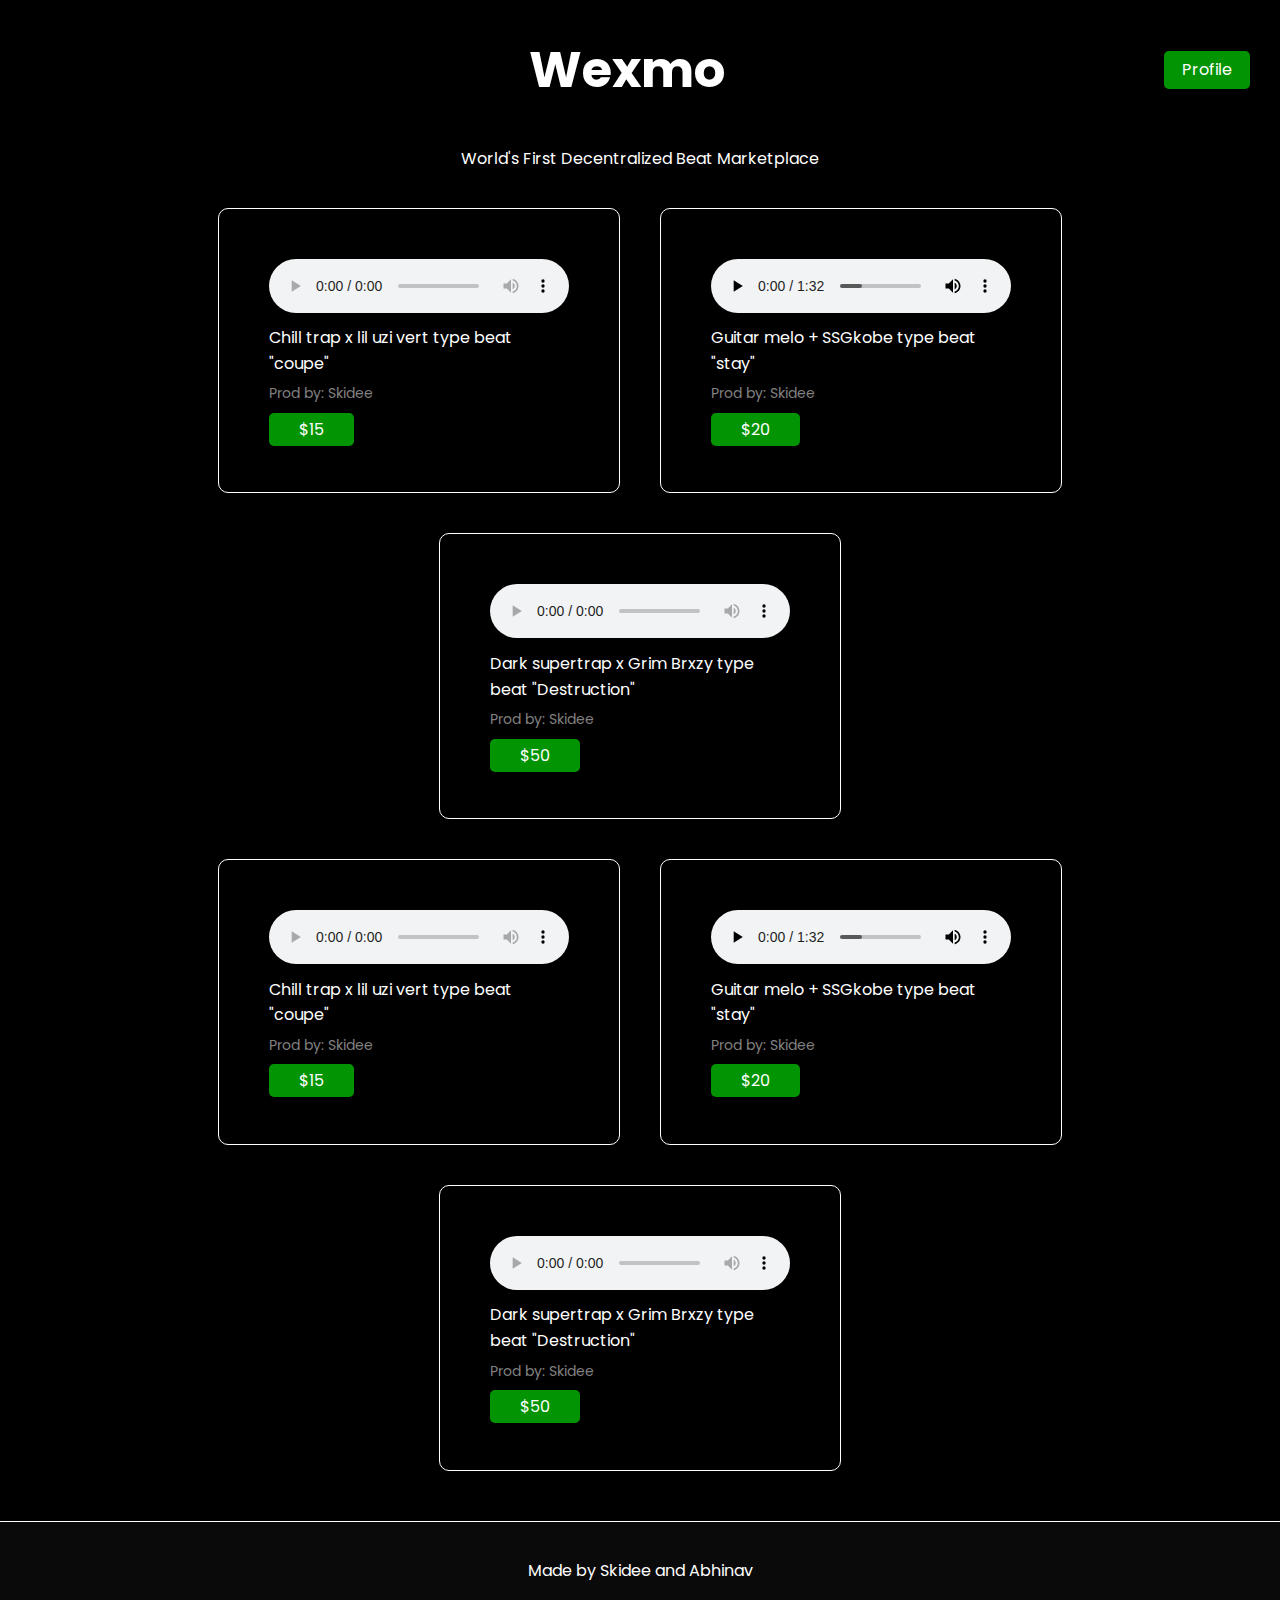
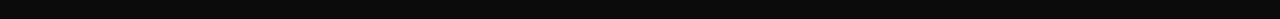
==== index.html @ 5a30f116 "wexmo at 20%" ====
<!DOCTYPE html>
<html>
<head>
    <title>Wexmo</title>
    <link rel="icon" href="favicon.png" type="image/x-icon">
    <link href="https://fonts.googleapis.com/css2?family=Poppins:wght@300;400;500&display=swap" rel="stylesheet">
    <link rel="stylesheet" type="text/css" href="styles.css">
</head>
<body>
    <header>
        <h1>Wexmo</h1>
        <a href="./login-register/index.html" class="profile-button">Profile</a>
    </header>

    <p>World's First Decentralized Beat Marketplace</p>
    
    <div class="beats-container">
        <div class="beat">
            <audio controls>
                <source src="beats/1.mp3" type="audio/mpeg">
                Your browser does not support the audio element.
            </audio>
            <div class="beat-title">Chill trap x lil uzi vert type beat "coupe"</div>
            <div class="beat-type">Prod by: Skidee</div>
            <a href="./purchase/1.html" class="buy-button" target="_blank">$15</a>
        </div>

        <div class="beat">
            <audio controls>
                <source src="beats/2.mp3" type="audio/mpeg">
                Your browser does not support the audio element.
            </audio>
            <div class="beat-title">Guitar melo + SSGkobe type beat "stay"</div>
            <div class="beat-type">Prod by: Skidee</div>
            <a href="./purchase/2.html" class="buy-button" target="_blank">$20</a>
        </div>

        <div class="beat">
            <audio controls>
                <source src="beats/3.mp3" type="audio/mpeg">
                Your browser does not support the audio element.
            </audio>
            <div class="beat-title">Dark supertrap x Grim Brxzy type beat "Destruction"</div>
            <div class="beat-type">Prod by: Skidee</div>
            <a href="./purchase/3.html" class="buy-button" target="_blank">$50</a>
        </div>
    </div>

    <div class="beats-container">
        <div class="beat">
            <audio controls>
                <source src="beats/1.mp3" type="audio/mpeg">
                Your browser does not support the audio element.
            </audio>
            <div class="beat-title">Chill trap x lil uzi vert type beat "coupe"</div>
            <div class="beat-type">Prod by: Skidee</div>
            <a href="./purchase/1.html" class="buy-button" target="_blank">$15</a>
        </div>

        <div class="beat">
            <audio controls>
                <source src="beats/2.mp3" type="audio/mpeg">
                Your browser does not support the audio element.
            </audio>
            <div class="beat-title">Guitar melo + SSGkobe type beat "stay"</div>
            <div class="beat-type">Prod by: Skidee</div>
            <a href="./purchase/2.html" class="buy-button" target="_blank">$20</a>
        </div>

        <div class="beat">
            <audio controls>
                <source src="beats/3.mp3" type="audio/mpeg">
                Your browser does not support the audio element.
            </audio>
            <div class="beat-title">Dark supertrap x Grim Brxzy type beat "Destruction"</div>
            <div class="beat-type">Prod by: Skidee</div>
            <a href="./purchase/3.html" class="buy-button" target="_blank">$50</a>
        </div>
    </div>
    
    <footer>
        <p>Made by <a href="https://github.com/HeySkidee" target="_blank">Skidee</a> and <a href="https://github.com/AbhinavXJ" target="_blank">Abhinav</a></p>
    </footer>
</body>
</html>
---- styles.css ----
body {
    margin: 0;
    padding: 0;
    font-family: 'Poppins', sans-serif;
    background-color: #000;
    color: #fff;
    text-align: center;
    line-height: 1.6;
}


header {
    display: flex;
    justify-content: space-between;
    align-items: center;
    padding: 30px 0px 20px 90px; /* Updated */
}

h1 {
    font-size: 50px;
    margin: 0;
    width: 100%; 
    display: flex; 
    justify-content: center; 
}

.profile-button {
    background-color: #029402;
    color: #fff;
    padding: 6px 18px;
    border: none;
    border-radius: 5px;
    cursor: pointer;
    margin-right: 30px;
    text-decoration: none;
}

.beats-container {
    display: flex;
    flex-wrap: wrap;
    justify-content: center;
    margin-top: 0px;

}

.beat {
    margin: 20px;
    border: 1px solid #fff;
    border-radius: 10px;
    width: 300px;
    padding: 50px;
    text-align: left;
}

.beat-title {
    font-size: 16px;
    margin: 5px 0;
}

.beat-type {
    color: grey;
    font-size: 14px;
    margin: 6px 0 12px 0;
}

.beat .buy-button {
    background-color: rgb(2, 148, 2);
    color: white;
    padding: 5px 30px;
    border-radius: 5px;
    border: #000;
    font-size: medium;
    cursor: pointer;
    text-decoration: none; 
}

footer {
    background-color: #0a0a0a;
    color: #fff;
    text-align: center;
    padding: 20px 0;
    border-top: 1px solid #fff;
    margin-top: 30px;
    height: 100%;
}

footer a {
    color: #fff;
    text-decoration: none;
    
}

footer a:hover {
    color: #029402;
}
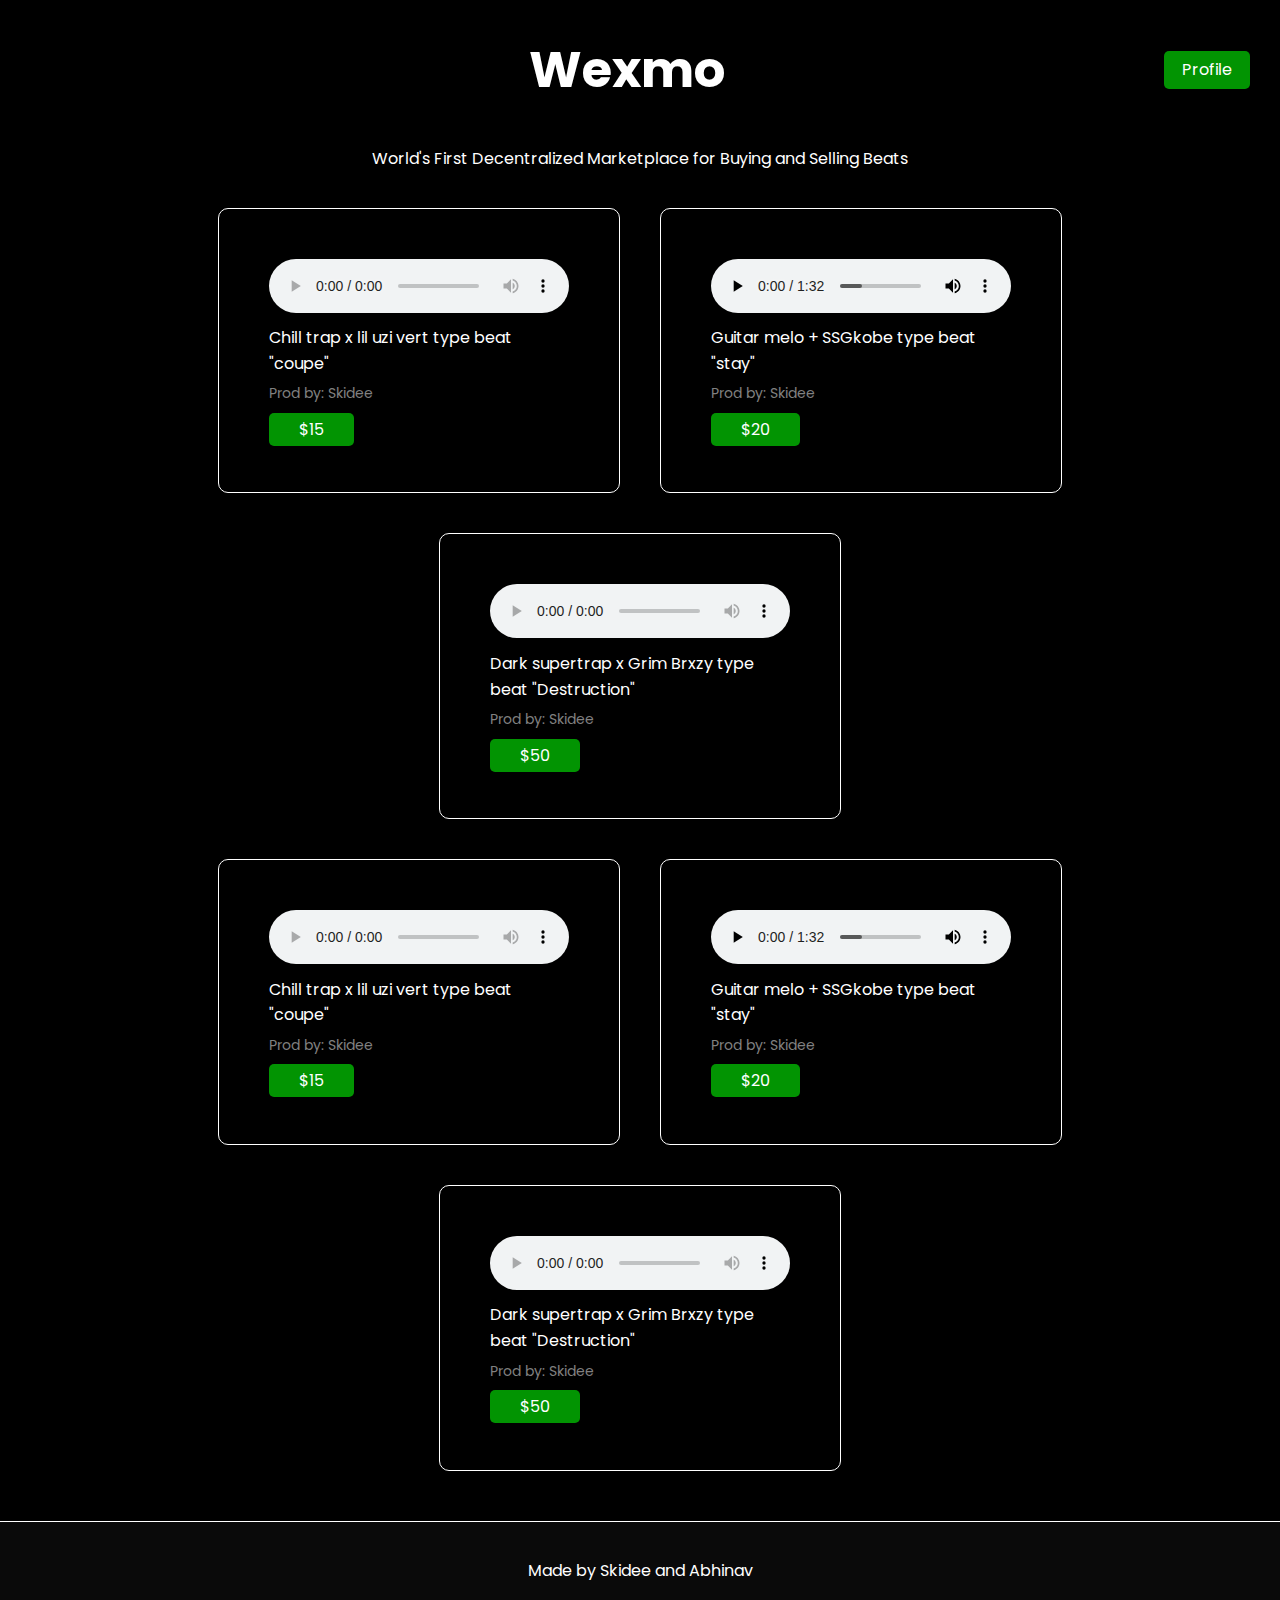
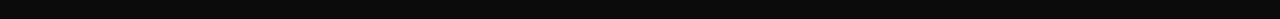
==== commit 50b15ada: "change tagline" ====
--- a/index.html
+++ b/index.html
@@ -9,10 +9,10 @@
 <body>
     <header>
         <h1>Wexmo</h1>
-        <a href="./login-register/index.html" class="profile-button">Profile</a>
+        <a href="./login-register/index.html" class="profile-button" target="_blank">Profile</a>
     </header>
 
-    <p>World's First Decentralized Beat Marketplace</p>
+    <p>World's First Decentralized Marketplace for Buying and Selling Beats</p>
     
     <div class="beats-container">
         <div class="beat">
